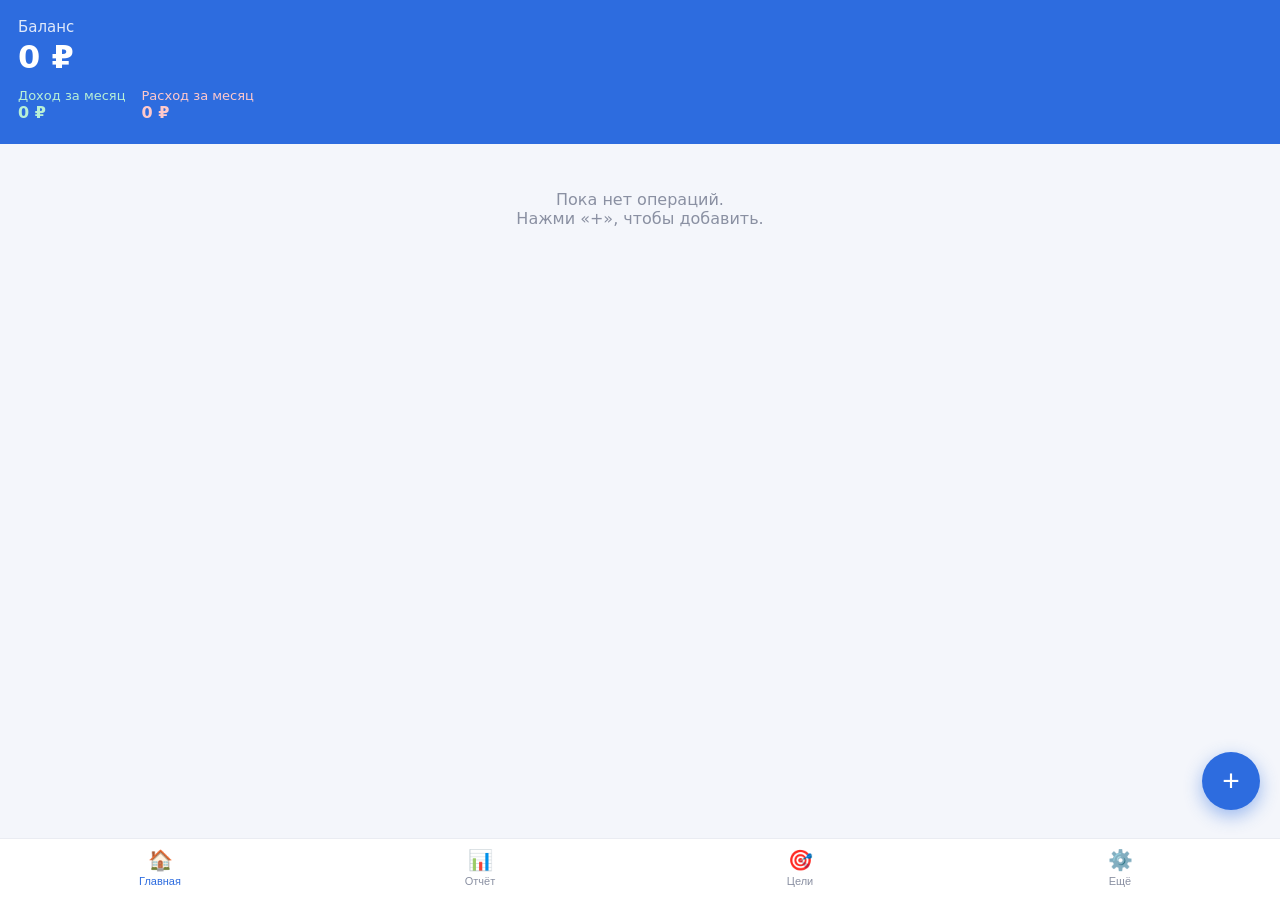
==== app/index.html @ 7e798403 "Add finance PWA app v1 and landing page Co-Authored-By: Claude Opus 4.8 <noreply@anthropic.com>" ====
<!DOCTYPE html>
<html lang="ru">
<head>
  <meta charset="UTF-8">
  <meta name="viewport" content="width=device-width, initial-scale=1.0, viewport-fit=cover">
  <meta name="theme-color" content="#2d6cdf">
  <title>Мои финансы</title>
  <link rel="manifest" href="manifest.json">
  <link rel="icon" href="icons/icon-192.png">
  <link rel="apple-touch-icon" href="icons/icon-192.png">
  <link rel="stylesheet" href="style.css">
</head>
<body>
  <div id="app"></div>
  <script src="app.js"></script>
</body>
</html>
---- app/style.css ----
/* --- Базовые стили, мобильный вид --- */
* { box-sizing: border-box; -webkit-tap-highlight-color: transparent; }
:root {
  --bg: #f4f6fb;
  --card: #ffffff;
  --text: #1a1f36;
  --muted: #8a90a2;
  --brand: #2d6cdf;
  --income: #23a06b;
  --expense: #e5484d;
  --line: #eaecf2;
}
html, body { margin: 0; height: 100%; }
body {
  font-family: system-ui, -apple-system, "Segoe UI", sans-serif;
  background: var(--bg);
  color: var(--text);
  padding-bottom: 76px; /* место под нижнее меню */
}
.hidden { display: none !important; }

/* --- Шапка --- */
header {
  background: var(--brand);
  color: #fff;
  padding: 18px 18px 22px;
}
header .title { font-size: 15px; opacity: .85; }
header .balance { font-size: 32px; font-weight: 700; margin-top: 2px; }
header .sub {
  display: flex; gap: 16px; margin-top: 12px; font-size: 13px;
}
header .sub b { display: block; font-size: 16px; }
header .sub .inc { color: #b8f0d6; }
header .sub .exp { color: #ffc9cb; }

/* --- Контент --- */
main { padding: 16px; max-width: 640px; margin: 0 auto; }
h2 { font-size: 17px; margin: 4px 0 12px; }

/* --- Карточки/списки --- */
.card {
  background: var(--card);
  border-radius: 14px;
  padding: 14px 16px;
  margin-bottom: 10px;
  box-shadow: 0 1px 3px rgba(20,30,60,.06);
}
.op { display: flex; align-items: center; gap: 12px; }
.op .icon {
  width: 42px; height: 42px; border-radius: 12px;
  display: grid; place-items: center; font-size: 20px; flex: none;
}
.op .info { flex: 1; min-width: 0; }
.op .info .cat { font-weight: 600; }
.op .info .note { color: var(--muted); font-size: 13px; }
.op .amt { font-weight: 700; white-space: nowrap; }
.op .amt.inc { color: var(--income); }
.op .amt.exp { color: var(--expense); }
.op .del { background: none; border: none; color: var(--muted); font-size: 18px; padding: 4px; cursor: pointer; }
.empty { color: var(--muted); text-align: center; margin: 30px 0; }

/* --- Кнопка добавления (плавающая) --- */
.fab {
  position: fixed; right: 20px; bottom: 90px;
  width: 58px; height: 58px; border-radius: 50%;
  background: var(--brand); color: #fff; border: none;
  font-size: 30px; line-height: 1;
  box-shadow: 0 6px 18px rgba(45,108,223,.45);
  cursor: pointer; z-index: 20;
}

/* --- Нижнее меню --- */
nav.tabbar {
  position: fixed; bottom: 0; left: 0; right: 0;
  background: #fff; border-top: 1px solid var(--line);
  display: flex; justify-content: space-around;
  padding: 8px 0 12px; z-index: 15;
}
nav.tabbar button {
  background: none; border: none; color: var(--muted);
  font-size: 11px; display: flex; flex-direction: column; align-items: center; gap: 3px;
  cursor: pointer; flex: 1;
}
nav.tabbar button .ic { font-size: 20px; }
nav.tabbar button.active { color: var(--brand); }

/* --- Нижняя шторка (ввод) --- */
.sheet-bg {
  position: fixed; inset: 0; background: rgba(0,0,0,.4);
  display: flex; align-items: flex-end; z-index: 30;
}
.sheet {
  background: #fff; width: 100%; border-radius: 18px 18px 0 0;
  padding: 16px 16px 24px; max-height: 88vh; overflow-y: auto;
  max-width: 640px; margin: 0 auto;
}
.sheet h3 { margin: 4px 0 14px; text-align: center; }
.seg { display: flex; background: var(--bg); border-radius: 12px; padding: 4px; margin-bottom: 14px; }
.seg button {
  flex: 1; border: none; background: none; padding: 10px; border-radius: 9px;
  font-weight: 600; color: var(--muted); cursor: pointer;
}
.seg button.on-exp { background: var(--expense); color: #fff; }
.seg button.on-inc { background: var(--income); color: #fff; }
.amount-input {
  width: 100%; text-align: center; font-size: 34px; font-weight: 700;
  border: none; border-bottom: 2px solid var(--line); padding: 8px; margin-bottom: 16px;
  outline: none;
}
.cats { display: grid; grid-template-columns: repeat(4, 1fr); gap: 10px; margin-bottom: 14px; }
.cat-btn {
  border: 2px solid transparent; background: var(--bg); border-radius: 12px;
  padding: 10px 4px; text-align: center; cursor: pointer; font-size: 11px; color: var(--text);
}
.cat-btn .e { font-size: 22px; display: block; margin-bottom: 3px; }
.cat-btn.sel { border-color: var(--brand); background: #eaf1fe; }
.field { width: 100%; padding: 12px; border: 1px solid var(--line); border-radius: 10px; font-size: 15px; margin-bottom: 14px; }
.btn-primary {
  width: 100%; background: var(--brand); color: #fff; border: none;
  padding: 14px; border-radius: 12px; font-size: 16px; font-weight: 600; cursor: pointer;
}
.btn-ghost {
  width: 100%; background: none; color: var(--muted); border: none;
  padding: 12px; font-size: 14px; cursor: pointer; margin-top: 4px;
}

/* --- Отчёт: диаграмма --- */
.chart-wrap { display: flex; justify-content: center; margin: 10px 0 18px; }
.legend-row { display: flex; align-items: center; gap: 10px; margin-bottom: 8px; }
.legend-row .dot { width: 12px; height: 12px; border-radius: 3px; flex: none; }
.legend-row .nm { flex: 1; }
.legend-row .val { font-weight: 600; }
.bar { height: 6px; background: var(--line); border-radius: 4px; margin-top: 6px; overflow: hidden; }
.bar > span { display: block; height: 100%; border-radius: 4px; }
.warn { color: var(--expense); font-size: 12px; margin-top: 4px; }

/* --- Цели --- */
.goal .top { display: flex; justify-content: space-between; margin-bottom: 8px; }
.goal .top .name { font-weight: 600; }
.goal .top .del { background: none; border: none; color: var(--muted); cursor: pointer; }
.goal .nums { color: var(--muted); font-size: 13px; margin-top: 6px; display: flex; justify-content: space-between; }
.goal .add { margin-top: 10px; background: #eaf1fe; color: var(--brand); border: none; padding: 8px 12px; border-radius: 10px; font-weight: 600; cursor: pointer; }

/* --- Настройки --- */
.set-row { display: flex; align-items: center; justify-content: space-between; padding: 12px 0; border-bottom: 1px solid var(--line); }
.set-row:last-child { border-bottom: none; }
.danger { color: var(--expense); }
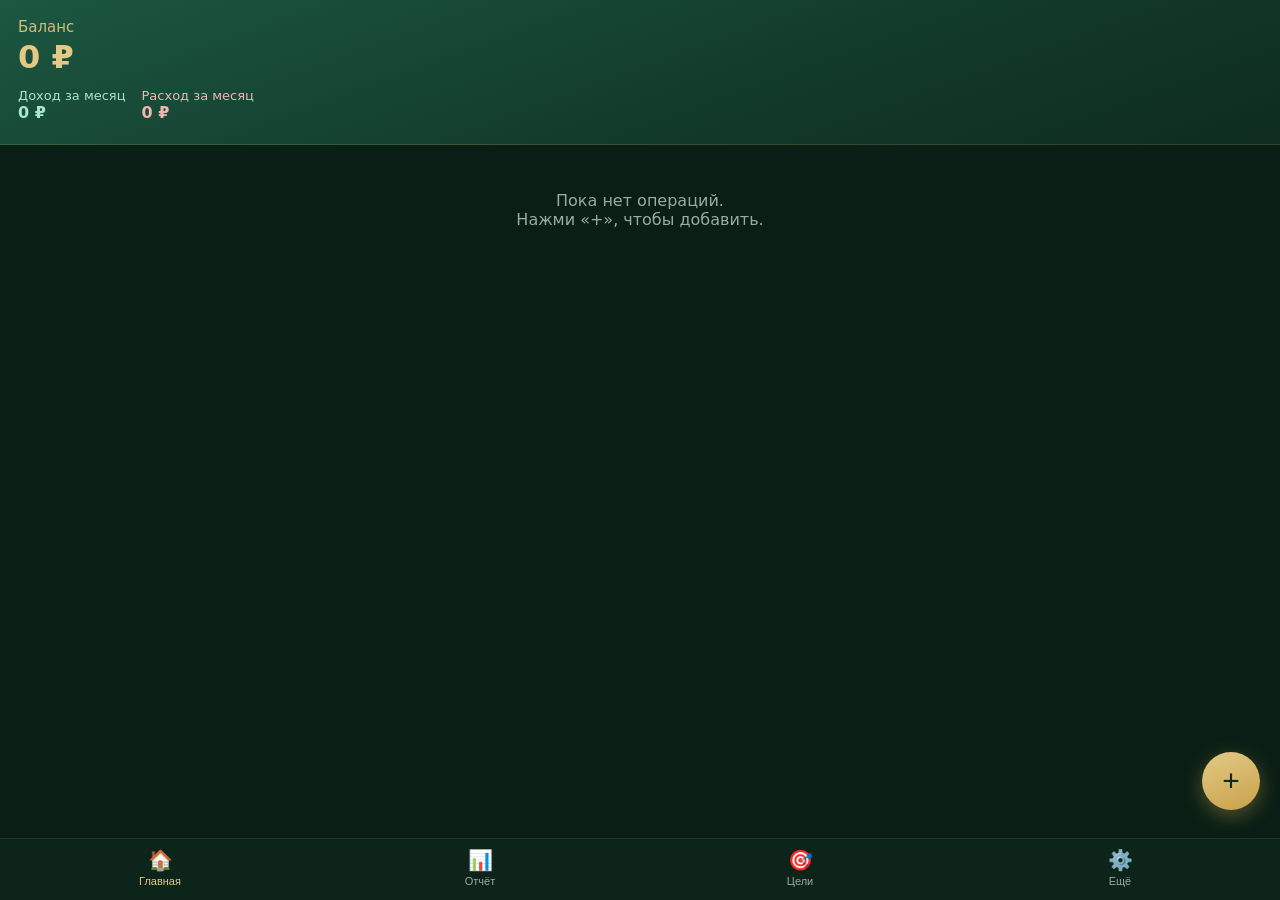
==== commit c4574126: "Retheme app UI to dark green and gold to match landing Co-Authored-By: Claude Opus 4.8 <noreply@anth" ====
--- a/app/index.html
+++ b/app/index.html
@@ -3,7 +3,7 @@
 <head>
   <meta charset="UTF-8">
   <meta name="viewport" content="width=device-width, initial-scale=1.0, viewport-fit=cover">
-  <meta name="theme-color" content="#2d6cdf">
+  <meta name="theme-color" content="#123a2b">
   <title>Мои финансы</title>
   <link rel="manifest" href="manifest.json">
   <link rel="icon" href="icons/icon-192.png">
--- a/app/style.css
+++ b/app/style.css
@@ -1,14 +1,17 @@
-/* --- Базовые стили, мобильный вид --- */
+/* --- Базовые стили, мобильный вид. Тёмно-зелёная с золотом гамма --- */
 * { box-sizing: border-box; -webkit-tap-highlight-color: transparent; }
 :root {
-  --bg: #f4f6fb;
-  --card: #ffffff;
-  --text: #1a1f36;
-  --muted: #8a90a2;
-  --brand: #2d6cdf;
-  --income: #23a06b;
-  --expense: #e5484d;
-  --line: #eaecf2;
+  --bg: #0a1e15;
+  --surface: #12362a;      /* мелкие фоны: сегменты, кнопки категорий, поля */
+  --card: #123026;         /* карточки */
+  --card-border: rgba(201,162,75,.16);
+  --text: #f2ead7;         /* кремовый */
+  --muted: #9aac9f;        /* приглушённый сдержанный */
+  --gold: #c9a24b;
+  --gold-soft: #e3c986;
+  --income: #4cc08b;
+  --expense: #e57470;
+  --line: rgba(201,162,75,.14);
 }
 html, body { margin: 0; height: 100%; }
 body {
@@ -18,33 +21,36 @@
   padding-bottom: 76px; /* место под нижнее меню */
 }
 .hidden { display: none !important; }
+::placeholder { color: var(--muted); opacity: .8; }
 
 /* --- Шапка --- */
 header {
-  background: var(--brand);
-  color: #fff;
+  background: linear-gradient(160deg, #1c5741 0%, #123a2b 60%, #0e2c20 100%);
+  color: var(--text);
   padding: 18px 18px 22px;
+  border-bottom: 1px solid var(--line);
 }
-header .title { font-size: 15px; opacity: .85; }
-header .balance { font-size: 32px; font-weight: 700; margin-top: 2px; }
+header .title { font-size: 15px; color: var(--gold-soft); opacity: .9; }
+header .balance { font-size: 32px; font-weight: 700; margin-top: 2px; color: var(--gold-soft); }
 header .sub {
-  display: flex; gap: 16px; margin-top: 12px; font-size: 13px;
+  display: flex; gap: 16px; margin-top: 12px; font-size: 13px; color: #cdd7cb;
 }
 header .sub b { display: block; font-size: 16px; }
-header .sub .inc { color: #b8f0d6; }
-header .sub .exp { color: #ffc9cb; }
+header .sub .inc { color: #a7e6c8; }
+header .sub .exp { color: #f0b6b4; }
 
 /* --- Контент --- */
 main { padding: 16px; max-width: 640px; margin: 0 auto; }
-h2 { font-size: 17px; margin: 4px 0 12px; }
+h2 { font-size: 17px; margin: 4px 0 12px; color: var(--gold-soft); font-weight: 600; }
 
 /* --- Карточки/списки --- */
 .card {
   background: var(--card);
+  border: 1px solid var(--card-border);
   border-radius: 14px;
   padding: 14px 16px;
   margin-bottom: 10px;
-  box-shadow: 0 1px 3px rgba(20,30,60,.06);
+  box-shadow: 0 2px 10px rgba(0,0,0,.25);
 }
 .op { display: flex; align-items: center; gap: 12px; }
 .op .icon {
@@ -64,16 +70,17 @@
 .fab {
   position: fixed; right: 20px; bottom: 90px;
   width: 58px; height: 58px; border-radius: 50%;
-  background: var(--brand); color: #fff; border: none;
+  background: linear-gradient(160deg, var(--gold-soft), var(--gold));
+  color: #10281d; border: none;
   font-size: 30px; line-height: 1;
-  box-shadow: 0 6px 18px rgba(45,108,223,.45);
+  box-shadow: 0 6px 20px rgba(201,162,75,.4);
   cursor: pointer; z-index: 20;
 }
 
 /* --- Нижнее меню --- */
 nav.tabbar {
   position: fixed; bottom: 0; left: 0; right: 0;
-  background: #fff; border-top: 1px solid var(--line);
+  background: #0c2419; border-top: 1px solid var(--line);
   display: flex; justify-content: space-around;
   padding: 8px 0 12px; z-index: 15;
 }
@@ -83,42 +90,49 @@
   cursor: pointer; flex: 1;
 }
 nav.tabbar button .ic { font-size: 20px; }
-nav.tabbar button.active { color: var(--brand); }
+nav.tabbar button.active { color: var(--gold-soft); }
 
 /* --- Нижняя шторка (ввод) --- */
 .sheet-bg {
-  position: fixed; inset: 0; background: rgba(0,0,0,.4);
+  position: fixed; inset: 0; background: rgba(0,0,0,.55);
   display: flex; align-items: flex-end; z-index: 30;
 }
 .sheet {
-  background: #fff; width: 100%; border-radius: 18px 18px 0 0;
+  background: #102a20; color: var(--text);
+  width: 100%; border-radius: 18px 18px 0 0;
   padding: 16px 16px 24px; max-height: 88vh; overflow-y: auto;
   max-width: 640px; margin: 0 auto;
+  border-top: 1px solid var(--line);
 }
-.sheet h3 { margin: 4px 0 14px; text-align: center; }
-.seg { display: flex; background: var(--bg); border-radius: 12px; padding: 4px; margin-bottom: 14px; }
+.sheet h3 { margin: 4px 0 14px; text-align: center; color: var(--gold-soft); }
+.seg { display: flex; background: var(--surface); border-radius: 12px; padding: 4px; margin-bottom: 14px; }
 .seg button {
   flex: 1; border: none; background: none; padding: 10px; border-radius: 9px;
   font-weight: 600; color: var(--muted); cursor: pointer;
 }
-.seg button.on-exp { background: var(--expense); color: #fff; }
-.seg button.on-inc { background: var(--income); color: #fff; }
+.seg button.on-exp { background: var(--expense); color: #2a0f0f; }
+.seg button.on-inc { background: var(--income); color: #08281a; }
 .amount-input {
   width: 100%; text-align: center; font-size: 34px; font-weight: 700;
   border: none; border-bottom: 2px solid var(--line); padding: 8px; margin-bottom: 16px;
-  outline: none;
+  outline: none; background: transparent; color: var(--gold-soft);
 }
 .cats { display: grid; grid-template-columns: repeat(4, 1fr); gap: 10px; margin-bottom: 14px; }
 .cat-btn {
-  border: 2px solid transparent; background: var(--bg); border-radius: 12px;
+  border: 2px solid transparent; background: var(--surface); border-radius: 12px;
   padding: 10px 4px; text-align: center; cursor: pointer; font-size: 11px; color: var(--text);
 }
 .cat-btn .e { font-size: 22px; display: block; margin-bottom: 3px; }
-.cat-btn.sel { border-color: var(--brand); background: #eaf1fe; }
-.field { width: 100%; padding: 12px; border: 1px solid var(--line); border-radius: 10px; font-size: 15px; margin-bottom: 14px; }
+.cat-btn.sel { border-color: var(--gold); background: rgba(201,162,75,.16); }
+.field {
+  width: 100%; padding: 12px; border: 1px solid var(--line); border-radius: 10px;
+  font-size: 15px; margin-bottom: 14px; background: var(--surface); color: var(--text);
+}
 .btn-primary {
-  width: 100%; background: var(--brand); color: #fff; border: none;
-  padding: 14px; border-radius: 12px; font-size: 16px; font-weight: 600; cursor: pointer;
+  width: 100%; border: none;
+  background: linear-gradient(160deg, var(--gold-soft), var(--gold));
+  color: #10281d;
+  padding: 14px; border-radius: 12px; font-size: 16px; font-weight: 700; cursor: pointer;
 }
 .btn-ghost {
   width: 100%; background: none; color: var(--muted); border: none;
@@ -131,7 +145,7 @@
 .legend-row .dot { width: 12px; height: 12px; border-radius: 3px; flex: none; }
 .legend-row .nm { flex: 1; }
 .legend-row .val { font-weight: 600; }
-.bar { height: 6px; background: var(--line); border-radius: 4px; margin-top: 6px; overflow: hidden; }
+.bar { height: 6px; background: rgba(255,255,255,.1); border-radius: 4px; margin-top: 6px; overflow: hidden; }
 .bar > span { display: block; height: 100%; border-radius: 4px; }
 .warn { color: var(--expense); font-size: 12px; margin-top: 4px; }
 
@@ -140,7 +154,7 @@
 .goal .top .name { font-weight: 600; }
 .goal .top .del { background: none; border: none; color: var(--muted); cursor: pointer; }
 .goal .nums { color: var(--muted); font-size: 13px; margin-top: 6px; display: flex; justify-content: space-between; }
-.goal .add { margin-top: 10px; background: #eaf1fe; color: var(--brand); border: none; padding: 8px 12px; border-radius: 10px; font-weight: 600; cursor: pointer; }
+.goal .add { margin-top: 10px; background: rgba(201,162,75,.16); color: var(--gold-soft); border: none; padding: 8px 12px; border-radius: 10px; font-weight: 600; cursor: pointer; }
 
 /* --- Настройки --- */
 .set-row { display: flex; align-items: center; justify-content: space-between; padding: 12px 0; border-bottom: 1px solid var(--line); }
